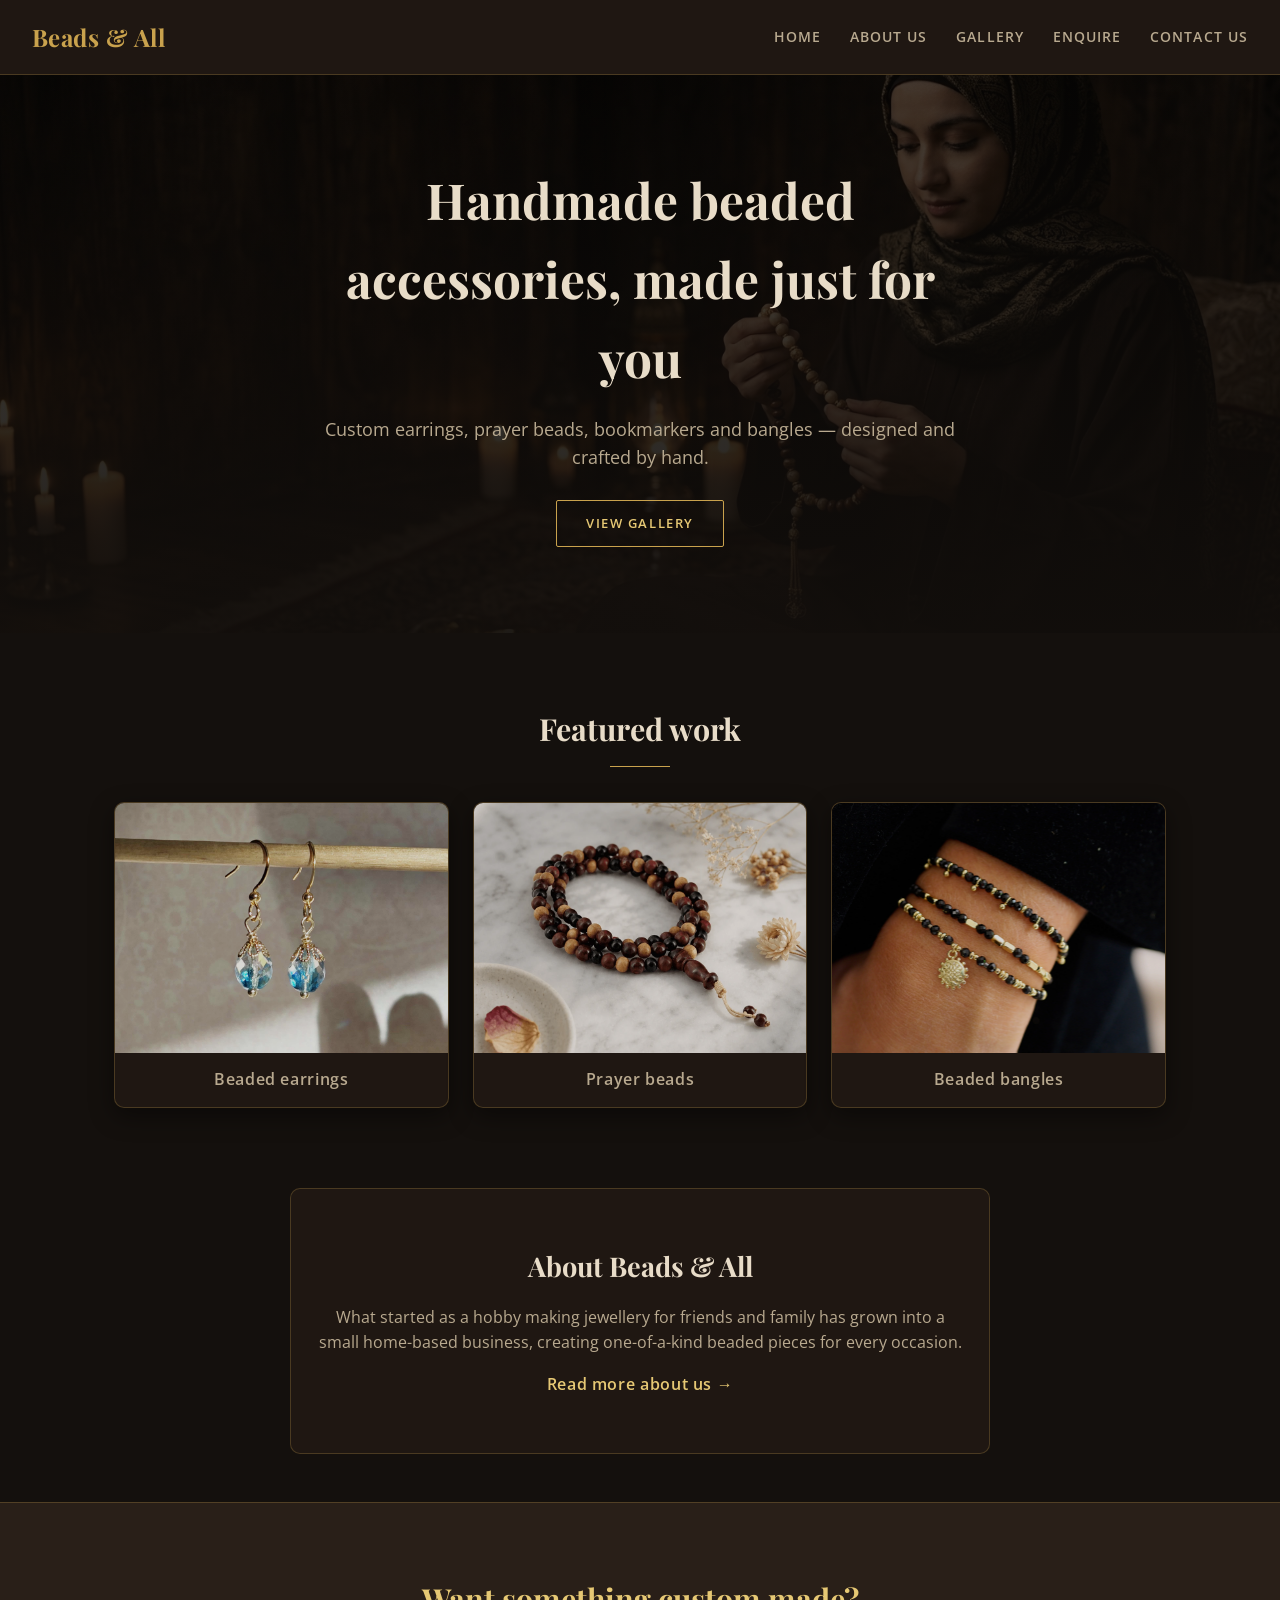
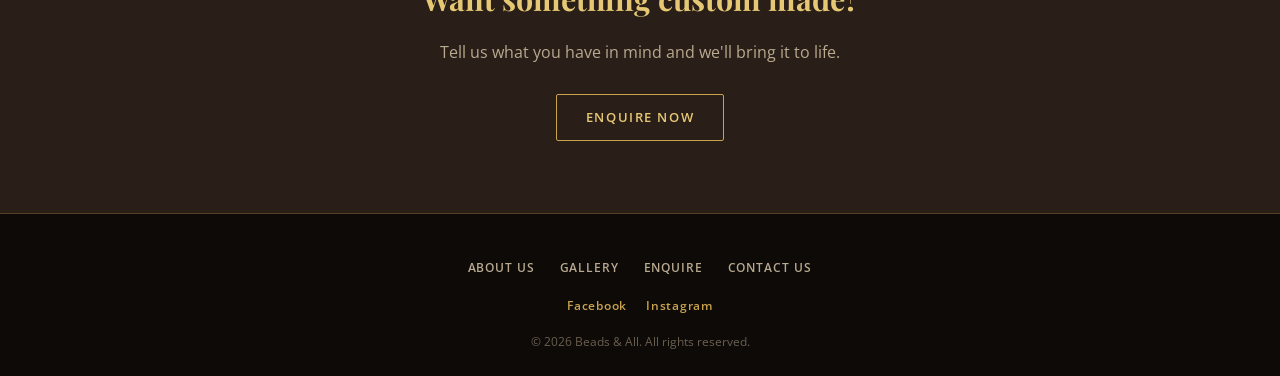
==== index.html @ 16fbb01a "initial commit" ====
<!DOCTYPE html>
<html lang="en">
<head>
    <meta charset="UTF-8">
    <meta name="viewport" content="width=device-width, initial-scale=1.0">
    <title>Beads & All | Handmade Beaded Jewellery</title>
    <meta name="description" content="Beads & All creates handmade, custom beaded jewellery including earrings, prayer beads, bookmarkers and bangles.">
    <link rel="stylesheet" href="css/style.css">
</head>
<body>

   <!-- header and logo with unordered list for the menu-->
    <header>
        <div class="logo">
            <a href="index.html">Beads &amp; All</a>
        </div>
        <nav>
            <ul>
                <li><a href="index.html">Home</a></li>
                <li><a href="about.html">About Us</a></li>
                <li><a href="gallery.html">Gallery</a></li>
                <li><a href="enquiry.html">Enquire</a></li>
                <li><a href="contact.html">Contact Us</a></li>
            </ul>
        </nav>
    </header>

    <!-- Main content of homepage -->
    <main>

        <!-- Introduction to the brand  -->
        <section class="hero">
            <img src="images/Gemini_Generated_Image_1e9t941e9t941e9t.jpeg" alt="A woman sitting with handmade prayerbeads">
            <div class="hero-text">
                <h1>Handmade beaded accessories, made just for you</h1>
                <p>Custom earrings, prayer beads, bookmarkers and bangles — designed and crafted by hand.</p>
                <a href="gallery.html" class="btn">View gallery</a>
            </div>
        </section>

        <!-- some of the work in clients portfolio -->
        <section class="featured-work">
            <h2>Featured work</h2>
            <div class="work-grid">
                <figure>
                    <img src="images/Gold and blue earrings.jpg" alt="Handmade beaded earrings in blue and gold">
                    <figcaption>Beaded earrings</figcaption>
                </figure>
                <figure>
                    <img src="images/dark wood prayer beads.webp" alt="Handmade wooden prayer beads">
                    <figcaption>Prayer beads</figcaption>
                </figure>
                <figure>
                    <img src="images/Black and gold bangles.webp"Stack of colourful beaded bangles">
                    <figcaption>Beaded bangles</figcaption>
                </figure>
            </div>
        </section>

        <!-- small snippet to the about page with link -->
        <section class="about-snippet">
            <h2>About Beads &amp; All</h2>
            <p>What started as a hobby making jewellery for friends and family has grown into a small home-based
                business, creating one-of-a-kind beaded pieces for every occasion.</p>
            <a href="about.html">Read more about us &rarr;</a>
        </section>

        <!-- Call to action if client wants something made or want to order something-->
        <section class="cta">
            <h2>Want something custom made?</h2>
            <p>Tell us what you have in mind and we'll bring it to life.</p>
            <a href="enquiry.html" class="btn">Enquire now</a>
        </section>

    </main>

    
    <!-- footer with menu to all pages on the website and also the social media -->
    <footer>
        <nav class="footer-nav">
            <ul>
                <li><a href="about.html">About Us</a></li>
                <li><a href="gallery.html">Gallery</a></li>
                <li><a href="enquiry.html">Enquire</a></li>
                <li><a href="contact.html">Contact Us</a></li>
            </ul>
        </nav>
        <div class="social-links">
            <a href="#">Facebook</a>
            <a href="#">Instagram</a>
        </div>
        <p>&copy; 2026 Beads &amp; All. All rights reserved.</p>
    </footer>

</body>
</html>
---- css/style.css ----
/* ============================================
   style.css — Beads & All
   Theme: dark, moody, luxury
   Palette: deep espresso brown, beige, gold
   Headings: Playfair Display (serif)
   Body: Open Sans (sans-serif)
   ============================================ */

@import url('https://fonts.googleapis.com/css2?family=Playfair+Display:wght@600;700&family=Open+Sans:wght@400;600&display=swap');

:root{
    --bg:           #14100d;   /* near-black espresso */
    --bg-alt:       #1f1712;   /* card / section background */
    --bg-alt-2:     #291f18;   /* slightly lighter panel */
    --line:         rgba(201, 162, 77, 0.25);   /* thin gold hairline */

    --gold:         #c9a24d;
    --gold-bright:  #e6c874;
    --beige:        #e8dcc8;
    --beige-soft:   #b8a98f;

    --radius:       10px;
    --shadow:       0 8px 24px rgba(0, 0, 0, 0.45);
}

*{
    box-sizing: border-box;
}

body{
    margin: 0;
    background: var(--bg);
    color: var(--beige);
    font-family: 'Open Sans', Arial, sans-serif;
    line-height: 1.6;
}

h1, h2, h3{
    font-family: 'Playfair Display', Georgia, serif;
    color: var(--beige);
    margin: 0 0 .5em 0;
}

a{
    color: var(--gold);
    text-decoration: none;
}

img{
    max-width: 100%;
    height: auto;
    display: block;
}

/* ===== Header ===== */
header{
    background: var(--bg-alt);
    display: flex;
    align-items: center;
    justify-content: space-between;
    padding: 1.1rem 2rem;
    border-bottom: 1px solid var(--line);
    position: sticky;
    top: 0;
    z-index: 10;
}

.logo a{
    font-family: 'Playfair Display', serif;
    font-size: 1.5rem;
    font-weight: 700;
    color: var(--gold);
    letter-spacing: .02em;
}

header nav ul{
    list-style: none;
    display: flex;
    gap: 1.8rem;
    margin: 0;
    padding: 0;
}

header nav a{
    color: var(--beige-soft);
    font-weight: 600;
    font-size: .85rem;
    letter-spacing: .08em;
    text-transform: uppercase;
    transition: color .2s ease;
}

header nav a:hover,
header nav a:focus{
    color: var(--gold-bright);
}

/* ===== Hero ===== */
.hero{
    position: relative;
    display: grid;
    place-items: center;
    text-align: center;
    min-height: 62vh;
    padding: 3rem 1.5rem;
    overflow: hidden;
}

.hero img{
    position: absolute;
    inset: 0;
    width: 100%;
    height: 100%;
    object-fit: cover;
    filter: brightness(0.35) sepia(0.15);
}

.hero::after{
    content: "";
    position: absolute;
    inset: 0;
    background: linear-gradient(180deg, rgba(20,16,13,0.25) 0%, rgba(20,16,13,0.85) 100%);
}

.hero-text{
    position: relative;
    z-index: 1;
    color: var(--beige);
    max-width: 640px;
}

.hero-text h1{
    color: var(--beige);
    font-size: clamp(1.9rem, 4vw, 3.1rem);
    margin-bottom: .6rem;
}

.hero-text p{
    font-size: 1.1rem;
    margin-bottom: 1.8rem;
    color: var(--beige-soft);
}

/* ===== Buttons — outlined gold, fills on hover (luxury feel) ===== */
.btn{
    display: inline-block;
    background: transparent;
    color: var(--gold-bright);
    border: 1px solid var(--gold);
    padding: .75rem 1.8rem;
    border-radius: 2px;
    font-weight: 600;
    font-size: .82rem;
    letter-spacing: .12em;
    text-transform: uppercase;
    transition: background .25s ease, color .25s ease, transform .15s ease;
}

.btn:hover,
.btn:focus{
    background: var(--gold);
    color: var(--bg);
    transform: translateY(-1px);
}

.btn:active{
    transform: translateY(0);
}

/* ===== Featured work ===== */
.featured-work{
    max-width: 1100px;
    margin: 0 auto;
    padding: 4.5rem 1.5rem 3rem 1.5rem;
    text-align: center;
}

.featured-work h2{
    font-size: 1.9rem;
    margin-bottom: 2.2rem;
    position: relative;
}

.featured-work h2::after{
    content: "";
    display: block;
    width: 60px;
    height: 1px;
    background: var(--gold);
    margin: .8rem auto 0 auto;
}

.work-grid{
    display: grid;
    grid-template-columns: repeat(auto-fit, minmax(220px, 1fr));
    gap: 1.5rem;
}

.work-grid figure{
    margin: 0;
    background: var(--bg-alt);
    border: 1px solid var(--line);
    border-radius: var(--radius);
    overflow: hidden;
    box-shadow: var(--shadow);
    transition: transform .25s ease, border-color .25s ease;
}

.work-grid figure:hover{
    transform: translateY(-4px);
    border-color: var(--gold);
}

.work-grid img{
    aspect-ratio: 4 / 3;
    object-fit: cover;
    filter: brightness(0.85);
}

.work-grid figcaption{
    padding: .9rem;
    font-weight: 600;
    letter-spacing: .04em;
    color: var(--beige-soft);
}

/* ===== About snippet ===== */
.about-snippet{
    background: var(--bg-alt);
    text-align: center;
    padding: 3.5rem 1.5rem;
    margin: 2rem auto 0 auto;
    max-width: 700px;
    border: 1px solid var(--line);
    border-radius: var(--radius);
}

.about-snippet h2{
    font-size: 1.7rem;
}

.about-snippet p{
    color: var(--beige-soft);
}

.about-snippet a{
    font-weight: 600;
    letter-spacing: .04em;
    color: var(--gold-bright);
}

/* ===== Call to action ===== */
.cta{
    text-align: center;
    padding: 4.5rem 1.5rem;
    background: var(--bg-alt-2);
    border-top: 1px solid var(--line);
    border-bottom: 1px solid var(--line);
    margin-top: 3rem;
}

.cta h2{
    color: var(--gold-bright);
    font-size: 1.9rem;
}

.cta p{
    margin-bottom: 1.8rem;
    color: var(--beige-soft);
}

/* ===== Footer ===== */
footer{
    background: #0d0a08;
    color: var(--beige-soft);
    padding: 2.5rem 2rem 1.5rem 2rem;
    text-align: center;
}

.footer-nav ul{
    list-style: none;
    display: flex;
    justify-content: center;
    flex-wrap: wrap;
    gap: 1.5rem;
    margin: 0 0 1rem 0;
    padding: 0;
}

.footer-nav a{
    color: var(--beige-soft);
    font-weight: 600;
    font-size: .78rem;
    letter-spacing: .08em;
    text-transform: uppercase;
}

.footer-nav a:hover,
.footer-nav a:focus{
    color: var(--gold-bright);
}

.social-links{
    display: flex;
    justify-content: center;
    gap: 1.2rem;
    margin-bottom: 1rem;
}

.social-links a{
    color: var(--gold);
    font-weight: 600;
    font-size: .78rem;
    letter-spacing: .06em;
}

.social-links a:hover,
.social-links a:focus{
    color: var(--gold-bright);
}

footer p{
    font-size: .78rem;
    color: #6b5f4f;
    margin: 0;
}

/* ===== Page header (used on About, Gallery, Enquiry, Contact) ===== */
.page-header{
    position: relative;
    text-align: center;
    padding: 3.5rem 1.5rem 3rem 1.5rem;
    overflow: hidden;
}

.page-header img{
    position: absolute;
    inset: 0;
    width: 100%;
    height: 100%;
    object-fit: cover;
    filter: brightness(0.3) sepia(0.15);
    z-index: -2;
}

.page-header::after{
    content: "";
    position: absolute;
    inset: 0;
    background: linear-gradient(180deg, rgba(20,16,13,0.35) 0%, rgba(20,16,13,0.9) 100%);
    z-index: -1;
}

.page-header h1{
    color: var(--beige);
    font-size: clamp(1.8rem, 3.5vw, 2.6rem);
    position: relative;
}

.page-header p{
    color: var(--beige-soft);
    position: relative;
    max-width: 500px;
    margin: 0 auto;
}

/* ===== Company history (About Us) ===== */
.company-history{
    max-width: 800px;
    margin: 0 auto;
    padding: 4rem 1.5rem;
    text-align: center;
}

.company-history h2{
    font-size: 1.8rem;
    position: relative;
}

.company-history h2::after{
    content: "";
    display: block;
    width: 60px;
    height: 1px;
    background: var(--gold);
    margin: .8rem auto 1.6rem auto;
}

.company-history p{
    color: var(--beige-soft);
    margin-bottom: 1.2rem;
}

/* ===== Services (merged into About Us page) ===== */
.services{
    max-width: 1100px;
    margin: 0 auto;
    padding: 1rem 1.5rem 4.5rem 1.5rem;
    text-align: center;
}

.services h2{
    font-size: 1.8rem;
    position: relative;
}

.services h2::after{
    content: "";
    display: block;
    width: 60px;
    height: 1px;
    background: var(--gold);
    margin: .8rem auto 1.6rem auto;
}

.services > p{
    color: var(--beige-soft);
    margin-bottom: 2.2rem;
}

.services-grid{
    display: grid;
    grid-template-columns: repeat(auto-fit, minmax(220px, 1fr));
    gap: 1.5rem;
    margin-bottom: 2.5rem;
}

.services-grid article{
    background: var(--bg-alt);
    border: 1px solid var(--line);
    border-radius: var(--radius);
    overflow: hidden;
    text-align: left;
    box-shadow: var(--shadow);
    transition: transform .25s ease, border-color .25s ease;
}

.services-grid article:hover,
.services-grid article:focus-within{
    transform: translateY(-4px);
    border-color: var(--gold);
}

.services-grid img{
    aspect-ratio: 4 / 3;
    object-fit: cover;
    filter: brightness(0.85);
}

.services-grid h3{
    font-size: 1.15rem;
    padding: 1rem 1rem 0 1rem;
    margin-bottom: .4rem;
}

.services-grid p{
    padding: 0 1rem 1.2rem 1rem;
    color: var(--beige-soft);
    font-size: .92rem;
    margin: 0;
}

/* ===== Gallery grid ===== */
.gallery-grid{
    max-width: 1100px;
    margin: 0 auto;
    padding: 3rem 1.5rem 4.5rem 1.5rem;
    display: grid;
    grid-template-columns: repeat(4, 1fr);
    gap: 1.2rem;
}

.gallery-grid figure{
    margin: 0;
    border: 1px solid var(--line);
    border-radius: var(--radius);
    overflow: hidden;
    background: var(--bg-alt);
    box-shadow: var(--shadow);
    transition: transform .25s ease, border-color .25s ease;
}

.gallery-grid figure:hover,
.gallery-grid figure:focus-within{
    transform: translateY(-4px) scale(1.02);
    border-color: var(--gold);
}

.gallery-grid img{
    aspect-ratio: 1 / 1;
    object-fit: cover;
    filter: brightness(0.85);
    transition: filter .25s ease;
}

.gallery-grid figure:hover img,
.gallery-grid figure:focus-within img{
    filter: brightness(1);
}

/* ===== Enquiry / Contact forms ===== */
.enquiry-form,
.contact-form{
    max-width: 640px;
    margin: 0 auto;
    padding: 1rem 1.5rem 4.5rem 1.5rem;
}

.contact-form h2{
    text-align: center;
    font-size: 1.7rem;
    position: relative;
    margin-bottom: 1.8rem;
}

.contact-form h2::after{
    content: "";
    display: block;
    width: 60px;
    height: 1px;
    background: var(--gold);
    margin: .8rem auto 0 auto;
}

.form-group{
    margin-bottom: 1.4rem;
}

.form-group label{
    display: block;
    margin-bottom: .4rem;
    font-weight: 600;
    font-size: .85rem;
    letter-spacing: .04em;
    text-transform: uppercase;
    color: var(--beige-soft);
}

.form-group input,
.form-group select,
.form-group textarea{
    width: 100%;
    background: var(--bg-alt);
    border: 1px solid var(--line);
    border-radius: 4px;
    padding: .75rem .9rem;
    font-family: 'Open Sans', Arial, sans-serif;
    font-size: .95rem;
    color: var(--beige);
    transition: border-color .2s ease, background .2s ease;
}

.form-group textarea{
    resize: vertical;
    min-height: 130px;
}

.form-group input::placeholder,
.form-group textarea::placeholder{
    color: var(--beige-soft);
    opacity: .6;
}

.form-group input:hover,
.form-group select:hover,
.form-group textarea:hover{
    border-color: var(--beige-soft);
}

.form-group input:focus,
.form-group select:focus,
.form-group textarea:focus{
    outline: none;
    border-color: var(--gold);
    background: var(--bg-alt-2);
}

.form-group select{
    appearance: none;
    background-image: linear-gradient(45deg, transparent 50%, var(--gold) 50%),
                       linear-gradient(135deg, var(--gold) 50%, transparent 50%);
    background-position: calc(100% - 20px) center, calc(100% - 15px) center;
    background-size: 5px 5px, 5px 5px;
    background-repeat: no-repeat;
}

.enquiry-form button[type="submit"],
.contact-form button[type="submit"]{
    display: block;
    width: 100%;
    background: transparent;
    color: var(--gold-bright);
    border: 1px solid var(--gold);
    padding: .85rem 1.8rem;
    border-radius: 2px;
    font-weight: 600;
    font-size: .85rem;
    letter-spacing: .12em;
    text-transform: uppercase;
    cursor: pointer;
    transition: background .25s ease, color .25s ease, transform .15s ease;
}

.enquiry-form button[type="submit"]:hover,
.enquiry-form button[type="submit"]:focus,
.contact-form button[type="submit"]:hover,
.contact-form button[type="submit"]:focus{
    background: var(--gold);
    color: var(--bg);
    transform: translateY(-1px);
}

.enquiry-form button[type="submit"]:active,
.contact-form button[type="submit"]:active{
    transform: translateY(0);
}

/* ===== Contact page: map + contact details ===== */
.contact-info{
    max-width: 1100px;
    margin: 0 auto;
    padding: 3.5rem 1.5rem 2rem 1.5rem;
    display: grid;
    grid-template-columns: 1.3fr 1fr;
    gap: 1.8rem;
    align-items: stretch;
}

.map{
    border: 1px solid var(--line);
    border-radius: var(--radius);
    overflow: hidden;
    box-shadow: var(--shadow);
}

.map iframe{
    width: 100%;
    height: 100%;
    min-height: 320px;
    border: 0;
    filter: grayscale(0.4) invert(0.92) contrast(0.9);
}

.contact-details{
    background: var(--bg-alt);
    border: 1px solid var(--line);
    border-radius: var(--radius);
    padding: 2rem 1.8rem;
}

.contact-details h2{
    font-size: 1.4rem;
    margin-bottom: 1.2rem;
    position: relative;
}

.contact-details h2::after{
    content: "";
    display: block;
    width: 44px;
    height: 1px;
    background: var(--gold);
    margin-top: .8rem;
}

.contact-details p{
    color: var(--beige-soft);
    margin: 0 0 .9rem 0;
    font-size: .95rem;
}

.contact-details p strong{
    color: var(--gold);
    font-weight: 600;
    display: inline-block;
    min-width: 90px;
}

/* ============================================
   Responsive Design
   Breakpoints: tablet ≤ 900px, mobile ≤ 600px
   ============================================ */

/* ----- Tablet ----- */
@media (max-width: 900px){
    .featured-work,
    .about-snippet,
    .company-history,
    .services{
        padding-left: 1.2rem;
        padding-right: 1.2rem;
    }

    .work-grid,
    .services-grid{
        grid-template-columns: repeat(auto-fit, minmax(45%, 1fr));
    }

    .gallery-grid{
        grid-template-columns: repeat(3, 1fr);
    }

    .contact-info{
        grid-template-columns: 1fr;
    }
}

/* ----- Mobile ----- */
@media (max-width: 600px){
    header{
        flex-direction: column;
        gap: .8rem;
        padding: 1rem;
    }

    header nav ul{
        gap: 1rem;
        flex-wrap: wrap;
        justify-content: center;
    }

    .hero{
        min-height: 52vh;
        padding: 2rem 1rem;
    }

    .hero-text h1{
        font-size: 1.6rem;
    }

    .hero-text p{
        font-size: 1rem;
    }

    .work-grid,
    .services-grid{
        grid-template-columns: 1fr;
    }

    .about-snippet,
    .cta{
        padding: 2.5rem 1.2rem;
    }

    .page-header{
        padding: 2.5rem 1rem 2rem 1rem;
    }

    .company-history,
    .services{
        padding-top: 2.5rem;
        padding-bottom: 2.5rem;
    }

    .gallery-grid{
        grid-template-columns: repeat(2, 1fr);
        gap: .8rem;
        padding: 2rem 1rem 3rem 1rem;
    }

    .enquiry-form,
    .contact-form{
        padding: 1rem 1rem 3rem 1rem;
    }

    .contact-info{
        padding: 2rem 1rem 1rem 1rem;
        gap: 1.2rem;
    }

    .contact-details{
        padding: 1.5rem 1.2rem;
    }

    .map iframe{
        min-height: 220px;
    }

    .btn{
        width: 100%;
        text-align: center;
    }
}
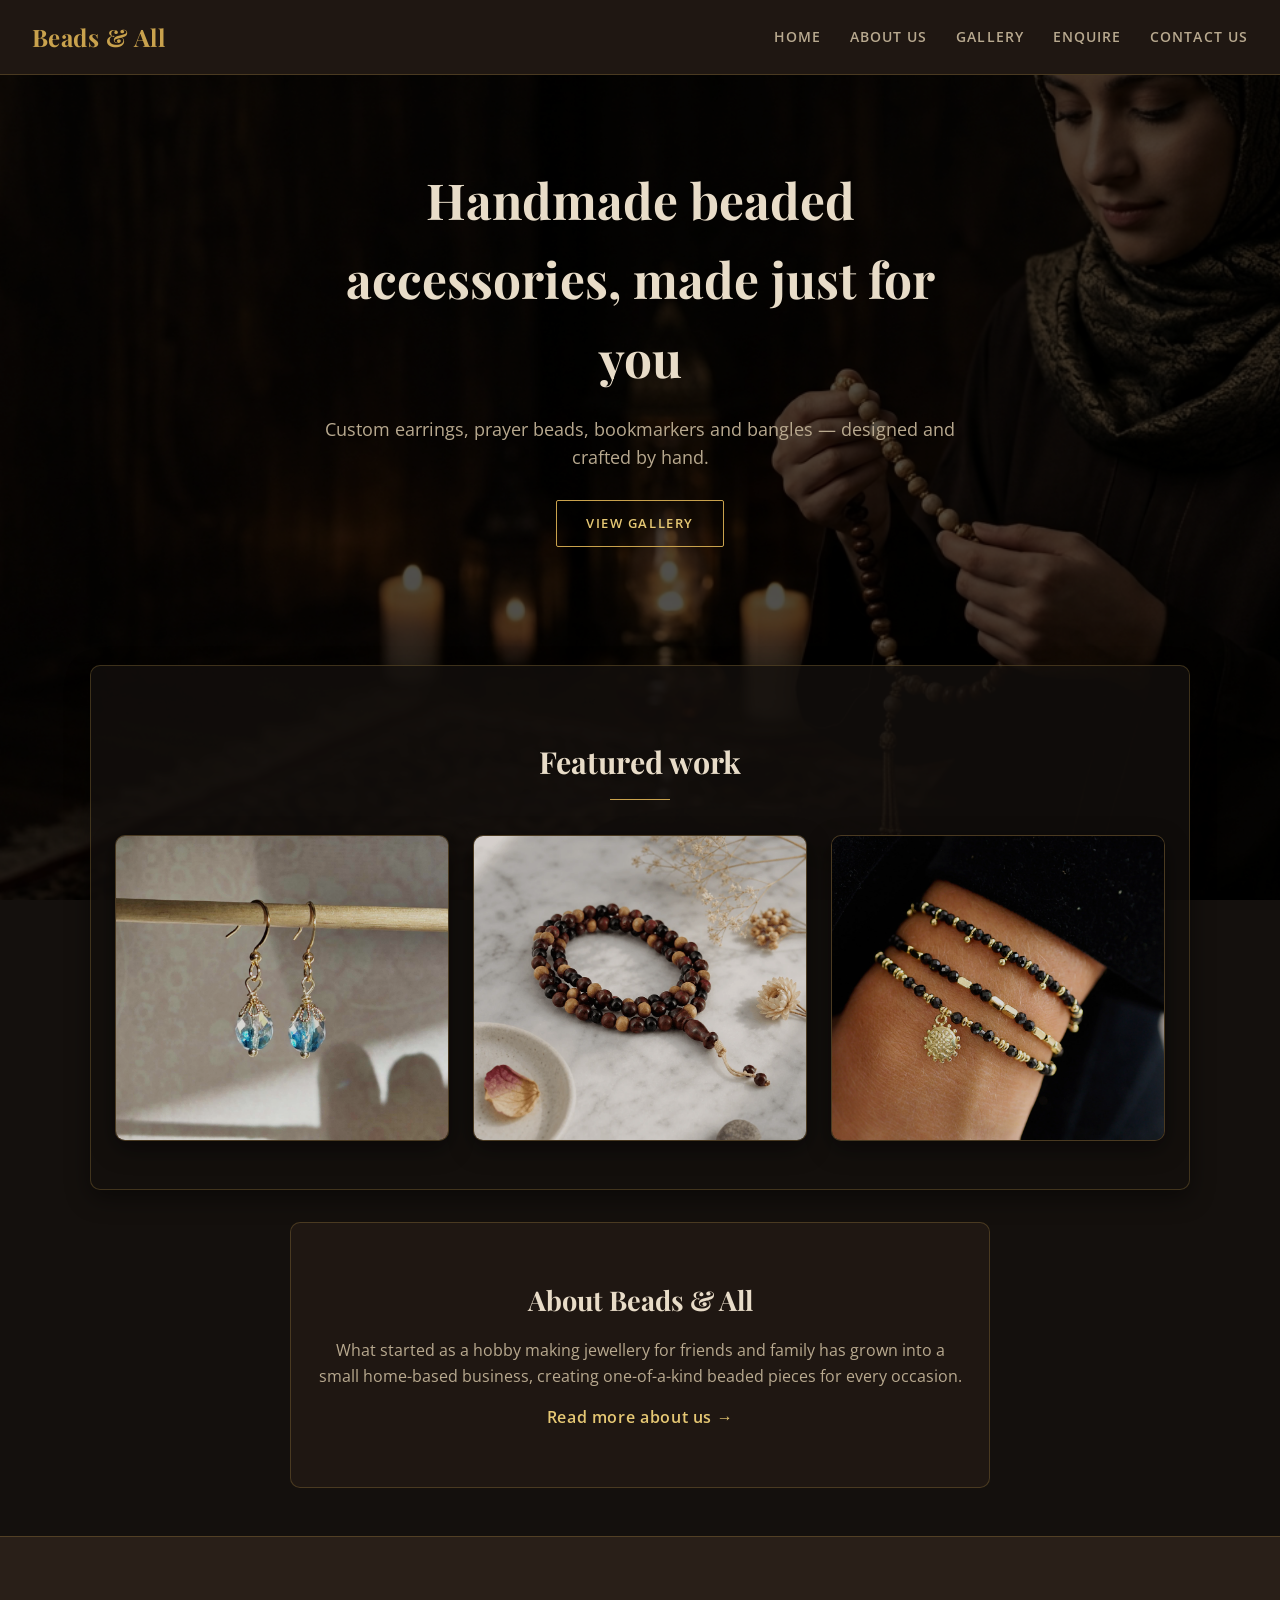
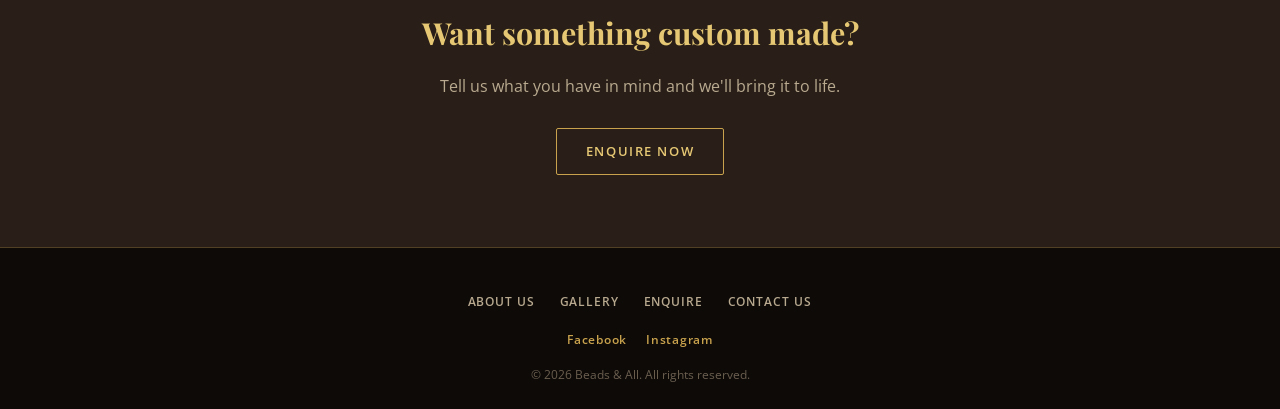
==== commit 8499cbda: "Made hero image the entire background to bring more unity to the pages" ====
--- a/index.html
+++ b/index.html
@@ -3,13 +3,14 @@
 <head>
     <meta charset="UTF-8">
     <meta name="viewport" content="width=device-width, initial-scale=1.0">
-    <title>Beads & All | Handmade Beaded Jewellery</title>
-    <meta name="description" content="Beads & All creates handmade, custom beaded jewellery including earrings, prayer beads, bookmarkers and bangles.">
+    <title>Handmade Beaded Jewellery in Strand | Beads &amp; All</title>
+    <meta name="description" content="Beads &amp; All creates handmade, custom beaded jewellery in Strand, Western Cape — earrings, prayer beads, bookmarkers and bangles, made to order.">
+    <link rel="canonical" href="https://shamr0ck3rdotcom.github.io/beads_and_all_website/index.html">
     <link rel="stylesheet" href="css/style.css">
 </head>
-<body>
+<body class="bg-page">
 
-   <!-- header and logo with unordered list for the menu-->
+    <!-- header and logo with unordered list for the menu -->
     <header>
         <div class="logo">
             <a href="index.html">Beads &amp; All</a>
@@ -28,9 +29,9 @@
     <!-- Main content of homepage -->
     <main>
 
-        <!-- Introduction to the brand  -->
+        <!-- Introduction to the brand -->
         <section class="hero">
-            <img src="images/Gemini_Generated_Image_1e9t941e9t941e9t.jpeg" alt="A woman sitting with handmade prayerbeads">
+            <img src="images/woman-with-prayer-beads-hero.jpeg" alt="A woman sitting with handmade prayer beads">
             <div class="hero-text">
                 <h1>Handmade beaded accessories, made just for you</h1>
                 <p>Custom earrings, prayer beads, bookmarkers and bangles — designed and crafted by hand.</p>
@@ -38,26 +39,26 @@
             </div>
         </section>
 
-        <!-- some of the work in clients portfolio -->
+        <!-- Some of the work in the client's portfolio -->
         <section class="featured-work">
             <h2>Featured work</h2>
             <div class="work-grid">
                 <figure>
-                    <img src="images/Gold and blue earrings.jpg" alt="Handmade beaded earrings in blue and gold">
+                    <img src="images/blue-gold-beaded-earrings.jpg" loading="lazy" alt="Handmade beaded earrings in blue and gold">
                     <figcaption>Beaded earrings</figcaption>
                 </figure>
                 <figure>
-                    <img src="images/dark wood prayer beads.webp" alt="Handmade wooden prayer beads">
+                    <img src="images/dark-wood-prayer-beads.webp" loading="lazy" alt="Handmade dark wooden prayer beads">
                     <figcaption>Prayer beads</figcaption>
                 </figure>
                 <figure>
-                    <img src="images/Black and gold bangles.webp"Stack of colourful beaded bangles">
+                    <img src="images/black-gold-beaded-bangles.webp" loading="lazy" alt="Stack of black and gold handmade beaded bangles">
                     <figcaption>Beaded bangles</figcaption>
                 </figure>
             </div>
         </section>
 
-        <!-- small snippet to the about page with link -->
+        <!-- Small snippet linking to the About page -->
         <section class="about-snippet">
             <h2>About Beads &amp; All</h2>
             <p>What started as a hobby making jewellery for friends and family has grown into a small home-based
@@ -65,7 +66,7 @@
             <a href="about.html">Read more about us &rarr;</a>
         </section>
 
-        <!-- Call to action if client wants something made or want to order something-->
+        <!-- Call to action if the client wants something made -->
         <section class="cta">
             <h2>Want something custom made?</h2>
             <p>Tell us what you have in mind and we'll bring it to life.</p>
@@ -74,8 +75,7 @@
 
     </main>
 
-    
-    <!-- footer with menu to all pages on the website and also the social media -->
+    <!-- Footer with menu to all pages and social media -->
     <footer>
         <nav class="footer-nav">
             <ul>
@@ -92,5 +92,6 @@
         <p>&copy; 2026 Beads &amp; All. All rights reserved.</p>
     </footer>
 
+    <script src="js/main.js" defer></script>
 </body>
-</html>
+</html>
--- a/css/style.css
+++ b/css/style.css
@@ -48,7 +48,7 @@
 
 img{
     max-width: 100%;
-    height: auto;
+    height: 100%;
     display: block;
 }
 
@@ -63,6 +63,7 @@
     position: sticky;
     top: 0;
     z-index: 10;
+    transition: background .3s ease, border-color .3s ease;
 }
 
 .logo a{
@@ -141,7 +142,7 @@
     color: var(--beige-soft);
 }
 
-/* ===== Buttons — outlined gold, fills on hover (luxury feel) ===== */
+/* ===== Buttons — outlined gold, fills on hover ===== */
 .btn{
     display: inline-block;
     background: transparent;
@@ -633,14 +634,6 @@
     box-shadow: var(--shadow);
 }
 
-.map iframe{
-    width: 100%;
-    height: 100%;
-    min-height: 320px;
-    border: 0;
-    filter: grayscale(0.4) invert(0.92) contrast(0.9);
-}
-
 .contact-details{
     background: var(--bg-alt);
     border: 1px solid var(--line);
@@ -772,12 +765,347 @@
         padding: 1.5rem 1.2rem;
     }
 
-    .map iframe{
-        min-height: 220px;
-    }
-
     .btn{
         width: 100%;
         text-align: center;
     }
-}
+    
+}
+
+.error-message {
+    display: block;
+    color: #e57373;
+    font-size: 0.85rem;
+    margin-top: 0.3rem;
+    min-height: 1em;
+}
+
+.form-group input.invalid,
+.form-group select.invalid,
+.form-group textarea.invalid {
+    border-color: #e57373;
+}
+
+.enquiry-response {
+    margin-top: 2rem;
+    padding: 1.5rem;
+    border: 1px solid var(--gold);
+    border-radius: 6px;
+    background: var(--bg-alt-2);
+    color: var(--beige);
+}
+
+.enquiry-response:empty {
+    display: none;
+}
+
+#map {
+    width: 100%;
+    height: 350px;
+    border-radius: 6px;
+}
+
+.gallery-img { cursor: pointer; }
+
+.lightbox {
+    display: none;
+    position: fixed;
+    inset: 0;
+    z-index: 1000;
+    background: rgba(10, 7, 5, 0.94);
+    align-items: center;
+    justify-content: center;
+    flex-direction: column;
+    padding: 1.5rem;
+}
+
+.lightbox.active { display: flex; }
+
+.lightbox img {
+    max-width: 90vw;
+    max-height: 75vh;
+    border: 1px solid var(--gold);
+    border-radius: 6px;
+}
+
+.lightbox-caption {
+    color: var(--beige);
+    margin-top: 1rem;
+    text-align: center;
+}
+
+.lightbox button {
+    position: absolute;
+    background: none;
+    border: none;
+    color: var(--gold-bright);
+    cursor: pointer;
+    font-size: 2.5rem;
+    padding: 0.5rem 1rem;
+}
+
+.lightbox button:hover,
+.lightbox button:focus { color: var(--beige); }
+
+.lightbox-close { top: 1rem; right: 1.5rem; }
+.lightbox-prev  { left: 1rem; top: 50%; transform: translateY(-50%); }
+.lightbox-next  { right: 1rem; top: 50%; transform: translateY(-50%); }
+
+[hidden] { display: none !important; }
+
+.gallery-controls {
+    max-width: 1100px;
+    margin: 0 auto;
+    padding: 2.5rem 1.5rem 0 1.5rem;
+    text-align: center;
+}
+
+.gallery-controls input[type="search"] {
+    width: 100%;
+    max-width: 420px;
+    background: var(--bg-alt);
+    border: 1px solid var(--line);
+    border-radius: 4px;
+    padding: .75rem .9rem;
+    font-family: 'Open Sans', Arial, sans-serif;
+    font-size: .95rem;
+    color: var(--beige);
+}
+
+.gallery-controls input[type="search"]:focus {
+    outline: none;
+    border-color: var(--gold);
+}
+
+.filter-buttons {
+    display: flex;
+    flex-wrap: wrap;
+    justify-content: center;
+    gap: .6rem;
+    margin-top: 1.2rem;
+}
+
+.filter-btn {
+    background: transparent;
+    color: var(--beige-soft);
+    border: 1px solid var(--line);
+    border-radius: 2px;
+    padding: .5rem 1.1rem;
+    font-weight: 600;
+    font-size: .78rem;
+    letter-spacing: .1em;
+    text-transform: uppercase;
+    cursor: pointer;
+    transition: background .2s ease, color .2s ease, border-color .2s ease;
+}
+
+.filter-btn:hover,
+.filter-btn:focus {
+    border-color: var(--gold);
+    color: var(--gold-bright);
+}
+
+.filter-btn.active {
+    background: var(--gold);
+    border-color: var(--gold);
+    color: var(--bg);
+}
+
+#noResults {
+    color: var(--beige-soft);
+    margin-top: 1.5rem;
+}
+
+.faq {
+    max-width: 640px;
+    margin: 0 auto;
+    padding: 1rem 1.5rem 4.5rem 1.5rem;
+}
+
+.faq > h2 {
+    text-align: center;
+    font-size: 1.7rem;
+    margin-bottom: 1.8rem;
+}
+
+.accordion-item {
+    border: 1px solid var(--line);
+    border-radius: var(--radius);
+    background: var(--bg-alt);
+    margin-bottom: .8rem;
+    overflow: hidden;
+}
+
+.accordion-item h3 {
+    margin: 0;
+    font-size: 1rem;
+}
+
+.accordion-header {
+    width: 100%;
+    background: none;
+    border: none;
+    color: var(--beige);
+    font-family: 'Open Sans', Arial, sans-serif;
+    font-size: 1rem;
+    font-weight: 600;
+    text-align: left;
+    padding: 1rem 3rem 1rem 1.2rem;
+    cursor: pointer;
+    position: relative;
+    transition: color .2s ease, background .2s ease;
+}
+
+.accordion-header:hover,
+.accordion-header:focus {
+    color: var(--gold-bright);
+    background: var(--bg-alt-2);
+}
+
+/* the + / - icon */
+.accordion-header::after {
+    content: "+";
+    position: absolute;
+    right: 1.2rem;
+    top: 50%;
+    transform: translateY(-50%);
+    color: var(--gold);
+    font-size: 1.4rem;
+}
+
+.accordion-header[aria-expanded="true"]::after {
+    content: "\2212";
+}
+
+.accordion-panel {
+    max-height: 0;
+    overflow: hidden;
+    transition: max-height .35s ease;
+}
+
+.accordion-panel p {
+    margin: 0;
+    padding: 0 1.2rem 1.2rem 1.2rem;
+    color: var(--beige-soft);
+}
+
+/* ===== Animations ===== */
+
+/* Hero text fades up when the page loads (pure CSS) */
+@keyframes fadeUp {
+    from { opacity: 0; transform: translateY(24px); }
+    to   { opacity: 1; transform: translateY(0); }
+}
+
+.hero-text {
+    animation: fadeUp 1s ease both;
+}
+
+/* Scroll reveal: JavaScript adds these classes */
+body .reveal {
+    opacity: 0;
+    transform: translateY(28px);
+    transition: opacity .7s ease, transform .7s ease;
+}
+
+body .reveal.visible {
+    opacity: 1;
+    transform: translateY(0);
+}
+
+/* Respect visitors who turn animations off */
+@media (prefers-reduced-motion: reduce) {
+    .hero-text { animation: none; }
+    body .reveal { opacity: 1; transform: none; transition: none; }
+}
+
+/* ===== Full-page background images (all pages) ===== */
+
+/* Subpage banners: About, Gallery, Enquiry, Contact */
+body.bg-page .page-header img {
+    position: fixed;
+    inset: 0;
+    width: 100%;
+    height: 100vh;
+    object-fit: cover;
+    filter: brightness(0.28) sepia(0.15);
+    z-index: -2;
+}
+
+body.bg-page .page-header::after {
+    display: none;
+}
+
+/* Homepage hero: the image becomes the page background too */
+body.bg-page .hero img {
+    position: fixed;
+    inset: 0;
+    width: 100%;
+    height: 100vh;
+    object-fit: cover;
+    filter: brightness(0.3) sepia(0.15);
+    z-index: -2;
+}
+
+body.bg-page .hero::after {
+    display: none;
+}
+
+/* Dark panels so content stays readable over the photo */
+body.bg-page .featured-work,
+body.bg-page .company-history,
+body.bg-page .services,
+body.bg-page .gallery-controls,
+body.bg-page .gallery-grid,
+body.bg-page .enquiry-form,
+body.bg-page .contact-form,
+body.bg-page .faq {
+    background: rgba(20, 16, 13, 0.78);
+    border: 1px solid var(--line);
+    border-radius: var(--radius);
+    box-shadow: var(--shadow);
+    margin-block: 2rem;
+}
+
+/* The controls and grid are separate panels, so join them visually */
+body.bg-page .gallery-controls {
+    margin-bottom: 0;
+    border-bottom: none;
+    border-radius: var(--radius) var(--radius) 0 0;
+    padding-bottom: 1.5rem;
+}
+
+body.bg-page .gallery-grid {
+    margin-top: 0;
+    border-top: none;
+    border-radius: 0 0 var(--radius) var(--radius);
+}
+
+/* Spacing for the form panels */
+body.bg-page .enquiry-form,
+body.bg-page .contact-form,
+body.bg-page .faq {
+    padding: 2rem 1.5rem;
+}
+
+@media (max-width: 1160px) {
+    body.bg-page .featured-work,
+    body.bg-page .company-history,
+    body.bg-page .services,
+    body.bg-page .gallery-controls,
+    body.bg-page .gallery-grid,
+    body.bg-page .enquiry-form,
+    body.bg-page .contact-form,
+    body.bg-page .faq {
+        margin-left: 1rem;
+        margin-right: 1rem;
+    }
+}
+
+@media (max-width: 600px) {
+    body.bg-page .enquiry-form,
+    body.bg-page .contact-form,
+    body.bg-page .faq {
+        padding: 1.5rem 1rem;
+    }
+}
